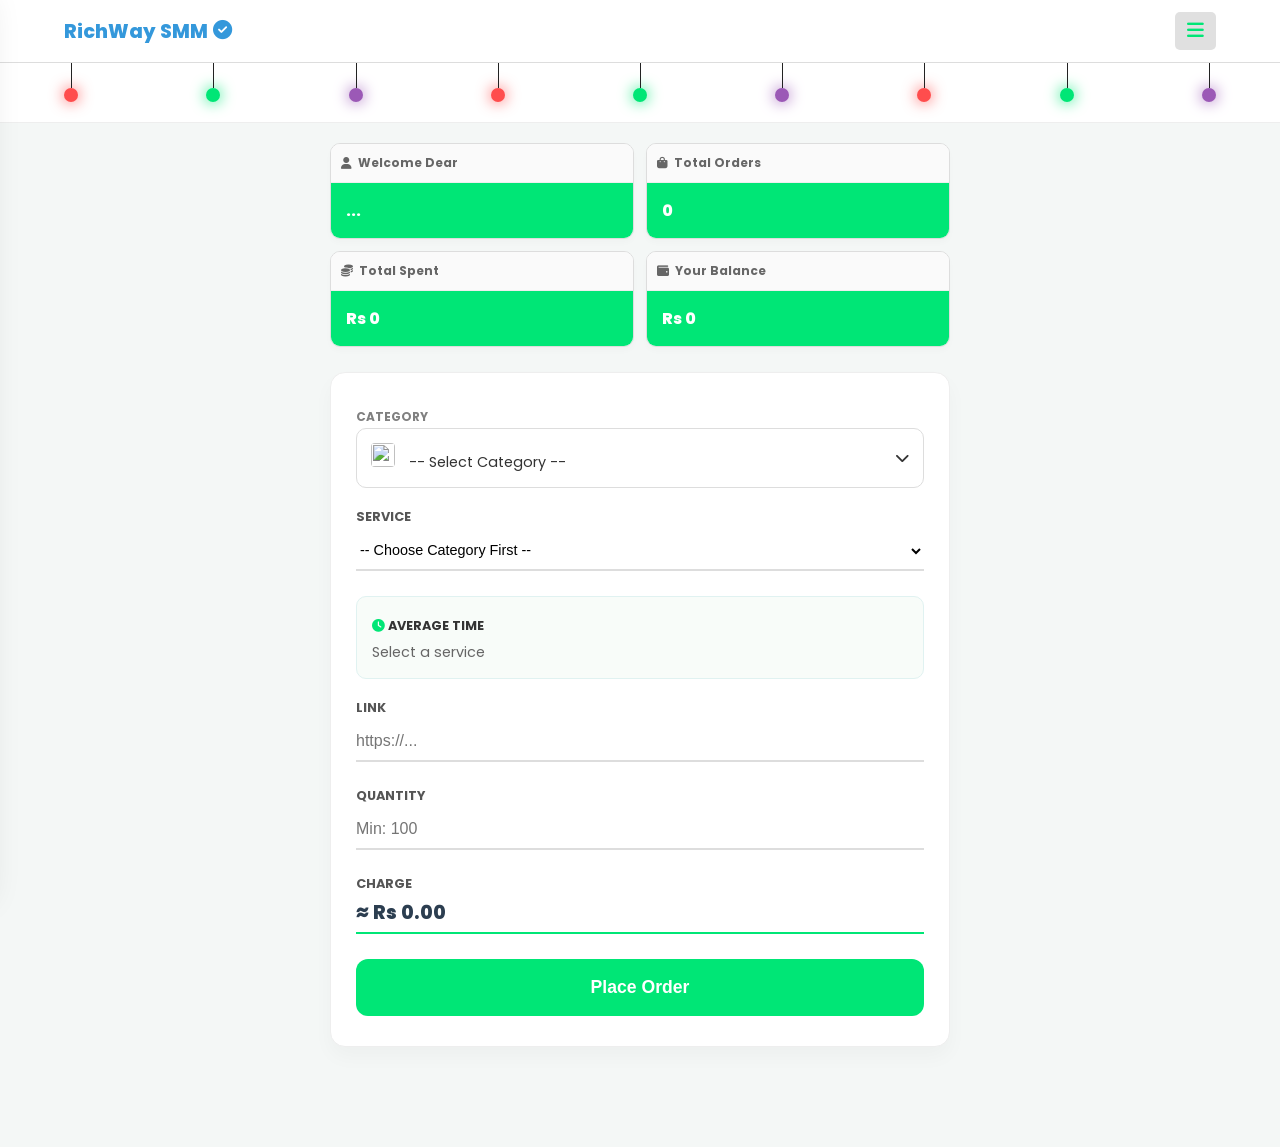
==== dashboard.html @ 7ae4e5be "Add files via upload" ====
<!DOCTYPE html>
<html lang="en">
<head>
    <meta charset="UTF-8">
    <meta name="viewport" content="width=device-width, initial-scale=1.0">
    <title>RichWay Elite | Premium Dashboard</title>
    
    <!-- Icons & Fonts -->
    <link rel="stylesheet" href="https://cdnjs.cloudflare.com/ajax/libs/font-awesome/6.4.0/css/all.min.css">
    <link href="https://fonts.googleapis.com/css2?family=Poppins:wght@300;400;500;600;700;800&display=swap" rel="stylesheet">
    <script src="https://cdn.jsdelivr.net/npm/sweetalert2@11"></script>

    <style>
        :root {
            --mint: #00e676;
            --mint-dark: #00c853;
            --bg: #f4f7f6;
            --white: #ffffff;
            --text-dark: #333;
        }

        * { margin: 0; padding: 0; box-sizing: border-box; }
        body { font-family: 'Poppins', sans-serif; background: var(--bg); color: var(--text-dark); padding-bottom: 80px; }

        /* --- HEADER & SIDEBAR --- */
        header {
            background: #fff; padding: 12px 5%; display: flex; justify-content: space-between; 
            align-items: center; border-bottom: 1px solid #ddd; position: sticky; top: 0; z-index: 1000;
        }
        .brand { font-size: 1.2rem; font-weight: 800; color: #3498db; display: flex; align-items: center; gap: 5px; }
        .menu-btn { background: #e0e0e0; padding: 8px 12px; border-radius: 5px; color: var(--mint); cursor: pointer; border: none; font-size: 1.2rem; }

        .sidebar { position: fixed; top: 0; left: -300px; width: 280px; height: 100%; background: #fff; z-index: 5000; transition: 0.4s; padding: 30px 20px; box-shadow: 10px 0 30px rgba(0,0,0,0.1); }
        .sidebar.active { left: 0; }
        .side-item { display: flex; align-items: center; gap: 12px; padding: 15px; text-decoration: none; color: #555; font-weight: 600; border-radius: 10px; margin-bottom: 5px; cursor: pointer; }
        .side-item:hover { background: #f0fff4; color: var(--mint); }
        .overlay { position: fixed; top: 0; left: 0; width: 100%; height: 100%; background: rgba(0,0,0,0.4); z-index: 4500; display: none; backdrop-filter: blur(2px); }
        .overlay.active { display: block; }

        /* --- REALISTIC HANGING LIGHTS --- */
        .lights-container {
            width: 100%; height: 60px; display: flex; justify-content: space-around;
            background: #fff; border-bottom: 1px solid #eee; position: relative; z-index: 999;
        }
        .bulb {
            position: relative; width: 14px; height: 14px; border-radius: 50%;
            margin-top: 25px; animation: swing 3s infinite alternate;
            transform-origin: top center;
        }
        .bulb::before { content: ''; position: absolute; top: -25px; left: 50%; width: 1px; height: 25px; background: #222; }
        .b-red { background: #ff4d4d; box-shadow: 0 0 15px #ff4d4d; }
        .b-green { background: var(--mint); box-shadow: 0 0 15px var(--mint); }
        .b-purple { background: #9b59b6; box-shadow: 0 0 15px #9b59b6; }
        @keyframes swing { from { transform: rotate(-5deg); } to { transform: rotate(5deg); } }

        /* --- ANNOUNCEMENT POPUP (CENTER) --- */
        #ann-overlay { position: fixed; top: 0; left: 0; width: 100%; height: 100%; background: rgba(0,0,0,0.7); z-index: 6000; display: none; justify-content: center; align-items: center; backdrop-filter: blur(5px); }
        .ann-card { background: #fff; width: 90%; max-width: 400px; border-radius: 20px; padding: 30px; text-align: center; position: relative; border-bottom: 6px solid var(--mint); }
        .close-ann { position: absolute; top: 15px; right: 20px; font-size: 1.5rem; cursor: pointer; color: #aaa; }

        /* --- STATS GRID (4 BOXES) --- */
        .container { max-width: 650px; margin: 20px auto; padding: 0 15px; }
        .stats-grid { display: grid; grid-template-columns: 1fr 1fr; gap: 12px; margin-bottom: 25px; }
        .stat-card { background: #fff; border-radius: 10px; border: 1px solid #ddd; overflow: hidden; box-shadow: 0 4px 6px rgba(0,0,0,0.02); }
        .stat-header { padding: 10px; font-size: 0.75rem; font-weight: 700; color: #666; background: #fafafa; border-bottom: 1px solid #eee; display: flex; align-items: center; gap: 6px; }
        .stat-body { background: var(--mint); padding: 15px; color: #fff; font-weight: 800; font-size: 1rem; }

        /* --- ORDER FORM --- */
        .order-card { background: #fff; padding: 30px 25px; border-radius: 15px; border: 1px solid #eee; box-shadow: 0 10px 20px rgba(0,0,0,0.03); }
        
        /* Custom Dropdown (No Black Box) */
        .custom-drop { position: relative; margin-bottom: 20px; }
        .drop-head { width: 100%; padding: 14px; border: 1px solid #ddd; border-radius: 10px; background: #fff; display: flex; align-items: center; justify-content: space-between; cursor: pointer; font-size: 0.9rem; }
        .drop-head img { width: 24px; height: 24px; border-radius: 4px; margin-right: 10px; object-fit: cover; }
        .drop-content { position: absolute; top: 105%; width: 100%; background: #fff; border: 1px solid #ddd; border-radius: 10px; display: none; z-index: 100; max-height: 250px; overflow-y: auto; box-shadow: 0 10px 25px rgba(0,0,0,0.1); }
        .drop-opt { padding: 12px; display: flex; align-items: center; cursor: pointer; border-bottom: 1px solid #f9f9f9; }
        .drop-opt:hover { background: #f0fdf4; }
        .drop-opt img { width: 24px; height: 24px; border-radius: 4px; margin-right: 12px; }

        /* Material Underline Inputs */
        .form-group { margin-bottom: 25px; }
        .form-group label { display: block; font-weight: 700; font-size: 0.8rem; color: #555; margin-bottom: 5px; }
        .underline-in { border: none; border-bottom: 2px solid #ddd; width: 100%; padding: 10px 0; outline: none; font-size: 1rem; background: transparent; transition: 0.3s; }
        .underline-in:focus { border-bottom-color: var(--mint); }

        .avg-box { background: #f8fcf9; border: 1px solid #e0f2f1; padding: 15px; border-radius: 10px; margin-bottom: 20px; }
        .submit-btn { width: 100%; padding: 18px; background: var(--mint); color: white; border: none; border-radius: 12px; font-weight: 800; font-size: 1.1rem; cursor: pointer; transition: 0.3s; }
        
        #wa-sticky { position: fixed; bottom: 25px; left: 25px; background: #25d366; color: white; padding: 15px; border-radius: 50%; font-size: 1.5rem; display: none; box-shadow: 0 5px 15px rgba(0,0,0,0.1); z-index: 1000; text-decoration: none; width: 60px; height: 60px; align-items: center; justify-content: center; }
    </style>
</head>
<body>

    <!-- ANNOUNCEMENT POPUP -->
    <div id="ann-overlay">
        <div class="ann-card">
            <span class="close-ann" onclick="closeAnn()">&times;</span>
            <i class="fas fa-bullhorn" style="font-size: 3rem; color: var(--mint); margin-bottom: 15px;"></i>
            <h2 style="margin-bottom: 10px;">Elite Update</h2>
            <p id="ann-text" style="color:#666; font-size: 0.9rem; line-height: 1.6;">...</p>
            <button class="submit-btn" style="margin-top: 20px;" onclick="closeAnn()">Close</button>
        </div>
    </div>

    <!-- SIDEBAR MENU -->
    <div class="overlay" id="overlay" onclick="toggleMenu()"></div>
    <div class="sidebar" id="sidebar">
        <h2 style="color:var(--mint); margin-bottom:20px;">RichWay Menu</h2>
        <div class="side-item" onclick="location.reload()"><i class="fas fa-plus-circle"></i> New Order</div>
        <a href="history.html" class="side-item"><i class="fas fa-history"></i> History</a>
        <a href="balance.html" class="side-item"><i class="fas fa-wallet"></i> Add Funds</a>
        <div class="side-item" style="color:red; margin-top:30px;" onclick="logout()"><i class="fas fa-power-off"></i> Logout</div>
    </div>

    <header>
        <div class="brand">RichWay SMM <i class="fas fa-check-circle"></i></div>
        <button class="menu-btn" onclick="toggleMenu()"><i class="fas fa-bars"></i></button>
    </header>

    <div class="lights-container">
        <div class="bulb b-red"></div><div class="bulb b-green"></div><div class="bulb b-purple"></div>
        <div class="bulb b-red"></div><div class="bulb b-green"></div><div class="bulb b-purple"></div>
        <div class="bulb b-red"></div><div class="bulb b-green"></div><div class="bulb b-purple"></div>
    </div>

    <div class="container">
        <!-- 4 REAL-TIME STATS -->
        <div class="stats-grid">
            <div class="stat-card"><div class="stat-header"><i class="fas fa-user"></i> Welcome Dear</div><div class="stat-body" id="u-name">...</div></div>
            <div class="stat-card"><div class="stat-header"><i class="fas fa-shopping-bag"></i> Total Orders</div><div class="stat-body" id="u-orders">0</div></div>
            <div class="stat-card"><div class="stat-header"><i class="fas fa-coins"></i> Total Spent</div><div class="stat-body" id="u-spent">Rs 0</div></div>
            <div class="stat-card"><div class="stat-header"><i class="fas fa-wallet"></i> Your Balance</div><div class="stat-body" id="u-bal">Rs 0</div></div>
        </div>

        <div class="order-card">
            <!-- Custom Dropdown -->
            <label style="font-weight:700; font-size:0.75rem; color:gray;">CATEGORY</label>
            <div class="custom-drop">
                <div class="drop-head" onclick="toggleDrop()">
                    <span><img id="sel-cat-img" src="https://cdn-icons-png.flaticon.com/512/174/174876.png"> <span id="sel-cat-name">-- Select Category --</span></span>
                    <i class="fas fa-chevron-down"></i>
                </div>
                <div class="drop-content" id="catList"></div>
            </div>

            <div class="form-group">
                <label>SERVICE</label>
                <select id="serDrop" class="underline-in" style="font-size: 0.9rem;"><option value="">-- Choose Category First --</option></select>
            </div>

            <div class="avg-box">
                <span style="font-weight:700; font-size:0.8rem;"><i class="fas fa-clock" style="color:var(--mint)"></i> AVERAGE TIME</span>
                <p id="avgTime" style="margin-top:5px; color:#666; font-size:0.9rem;">Select a service</p>
            </div>

            <div class="form-group"><label>LINK</label><input type="text" class="underline-in" id="orderLink" placeholder="https://..."></div>
            <div class="form-group"><label>QUANTITY</label><input type="number" class="underline-in" id="orderQty" placeholder="Min: 100"></div>
            
            <div class="form-group">
                <label>CHARGE</label>
                <div id="charge-txt" style="font-size:1.2rem; font-weight:800; color:#2c3e50;">≈ Rs 0.00</div>
                <div style="height:2px; background:var(--mint); margin-top:5px;"></div>
            </div>

            <button class="submit-btn" onclick="placeOrder()">Place Order</button>
        </div>
    </div>

    <a href="#" id="wa-sticky" target="_blank"><i class="fab fa-whatsapp"></i></a>

    <!-- FIREBASE MODULES -->
    <script type="module">
        import { initializeApp } from "https://www.gstatic.com/firebasejs/10.7.1/firebase-app.js";
        import { getAuth, onAuthStateChanged, signOut } from "https://www.gstatic.com/firebasejs/10.7.1/firebase-auth.js";
        import { getFirestore, doc, onSnapshot, collection, addDoc, updateDoc, increment } from "https://www.gstatic.com/firebasejs/10.7.1/firebase-firestore.js";

        // FIREBASE CONFIG
        const firebaseConfig = { apiKey: "AIzaSyA44TLKBn93R8SxgmcVWAjr6wI3SQSTvM0", authDomain: "wasi-smm.firebaseapp.com", projectId: "wasi-smm", storageBucket: "wasi-smm.firebasestorage.app", messagingSenderId: "100481136940", appId: "1:100481136940:web:6dbb01efebc0774957d489" };
        const app = initializeApp(firebaseConfig);
        const auth = getAuth(app);
        const db = getFirestore(app);

        let uData = {}, allSer = [], selSer = null;

        window.toggleMenu = () => { document.getElementById('sidebar').classList.toggle('active'); document.getElementById('overlay').classList.toggle('active'); }
        window.toggleDrop = () => { const list = document.getElementById('catList'); list.style.display = list.style.display === 'block' ? 'none' : 'block'; }
        window.closeAnn = () => document.getElementById('ann-overlay').style.display = 'none';

        onAuthStateChanged(auth, (user) => {
            if (user) {
                // User Listener (Sync 4 boxes)
                onSnapshot(doc(db, "users", user.uid), s => {
                    if(s.exists()){
                        uData = s.data();
                        document.getElementById('u-name').innerText = uData.firstName || "Elite User";
                        document.getElementById('u-bal').innerText = `Rs ${uData.balance.toLocaleString()}`;
                    }
                });

                // Master Config Listener
                onSnapshot(doc(db, "settings", "admin_config"), s => {
                    if(s.exists()){
                        const d = s.data();
                        if(d.announcement) { document.getElementById('ann-text').innerText = d.announcement; document.getElementById('ann-overlay').style.display='flex'; }
                        const wa = document.getElementById('wa-sticky');
                        if(d.whatsappNumber) { wa.style.display='flex'; wa.href=`https://wa.me/${d.whatsappNumber}`; }
                        document.getElementById('u-orders').innerText = d.isFakeActive ? d.fakeOrders : (uData.totalOrders || 0);
                        document.getElementById('u-spent').innerText = `Rs ${d.isFakeActive ? d.fakeSpent : (uData.totalSpent || 0)}`;
                    }
                });

                fetchServices();
            } else { window.location.href = "index.html"; }
        });

        function fetchServices() {
            onSnapshot(collection(db, "categories"), snap => {
                const list = document.getElementById('catList'); list.innerHTML = "";
                snap.forEach(d => {
                    const cat = d.data();
                    const div = document.createElement('div'); div.className="drop-opt";
                    div.innerHTML = `<img src="${cat.image || ''}"> ${cat.name}`;
                    div.onclick = () => {
                        document.getElementById('sel-cat-name').innerText = cat.name;
                        document.getElementById('sel-cat-img').src = cat.image;
                        toggleDrop();
                        loadServicesForCat(d.id);
                    };
                    list.appendChild(div);
                });
            });
            onSnapshot(collection(db, "services"), snap => { allSer = snap.docs.map(d => ({id: d.id, ...d.data()})); });
        }

        function loadServicesForCat(catId) {
            const drop = document.getElementById('serDrop');
            drop.innerHTML = '<option value="">-- Choose Service --</option>';
            allSer.filter(s => s.categoryId === catId).forEach(s => {
                drop.innerHTML += `<option value="${s.id}">${s.name}</option>`;
            });
        }

        document.getElementById('serDrop').addEventListener('change', (e) => {
            selSer = allSer.find(s => s.id === e.target.value);
            if(selSer) document.getElementById('avgTime').innerText = selSer.averageTime || "Instant";
        });

        document.getElementById('orderQty').oninput = (e) => {
            if(selSer && e.target.value > 0) {
                const cost = (selSer.price / 1000) * e.target.value;
                document.getElementById('charge-txt').innerText = `≈ Rs ${cost.toFixed(2)}`;
            }
        };

        // --- FIXED PLACE ORDER (WITH REAL USERNAME) ---
        window.placeOrder = async () => {
            const link = document.getElementById('orderLink').value;
            const qty = document.getElementById('orderQty').value;
            if(!selSer || !link || !qty) return Swal.fire("Error", "Fill all fields", "error");
            
            const cost = (selSer.price / 1000) * qty;
            if(uData.balance < cost) return Swal.fire("Low Balance", "Add funds first.", "error");
            
            try {
                // userName fix here
                const fullName = uData.firstName + " " + (uData.surname || "");
                
                await addDoc(collection(db, "orders"), { 
                    uid: auth.currentUser.uid, 
                    userName: fullName,
                    serviceName: selSer.name, 
                    link: link,
                    quantity: parseInt(qty),
                    amountPaid: cost, 
                    status: "pending", 
                    timestamp: new Date() 
                });
                
                await updateDoc(doc(db, "users", auth.currentUser.uid), { 
                    balance: increment(-cost), 
                    totalSpent: increment(cost), 
                    totalOrders: increment(1) 
                });
                
                Swal.fire("Success", "Order Placed!", "success");
            } catch(e) { console.error(e); }
        }

        window.logout = () => signOut(auth).then(() => window.location.href="index.html");
    </script>
</body>
</html>
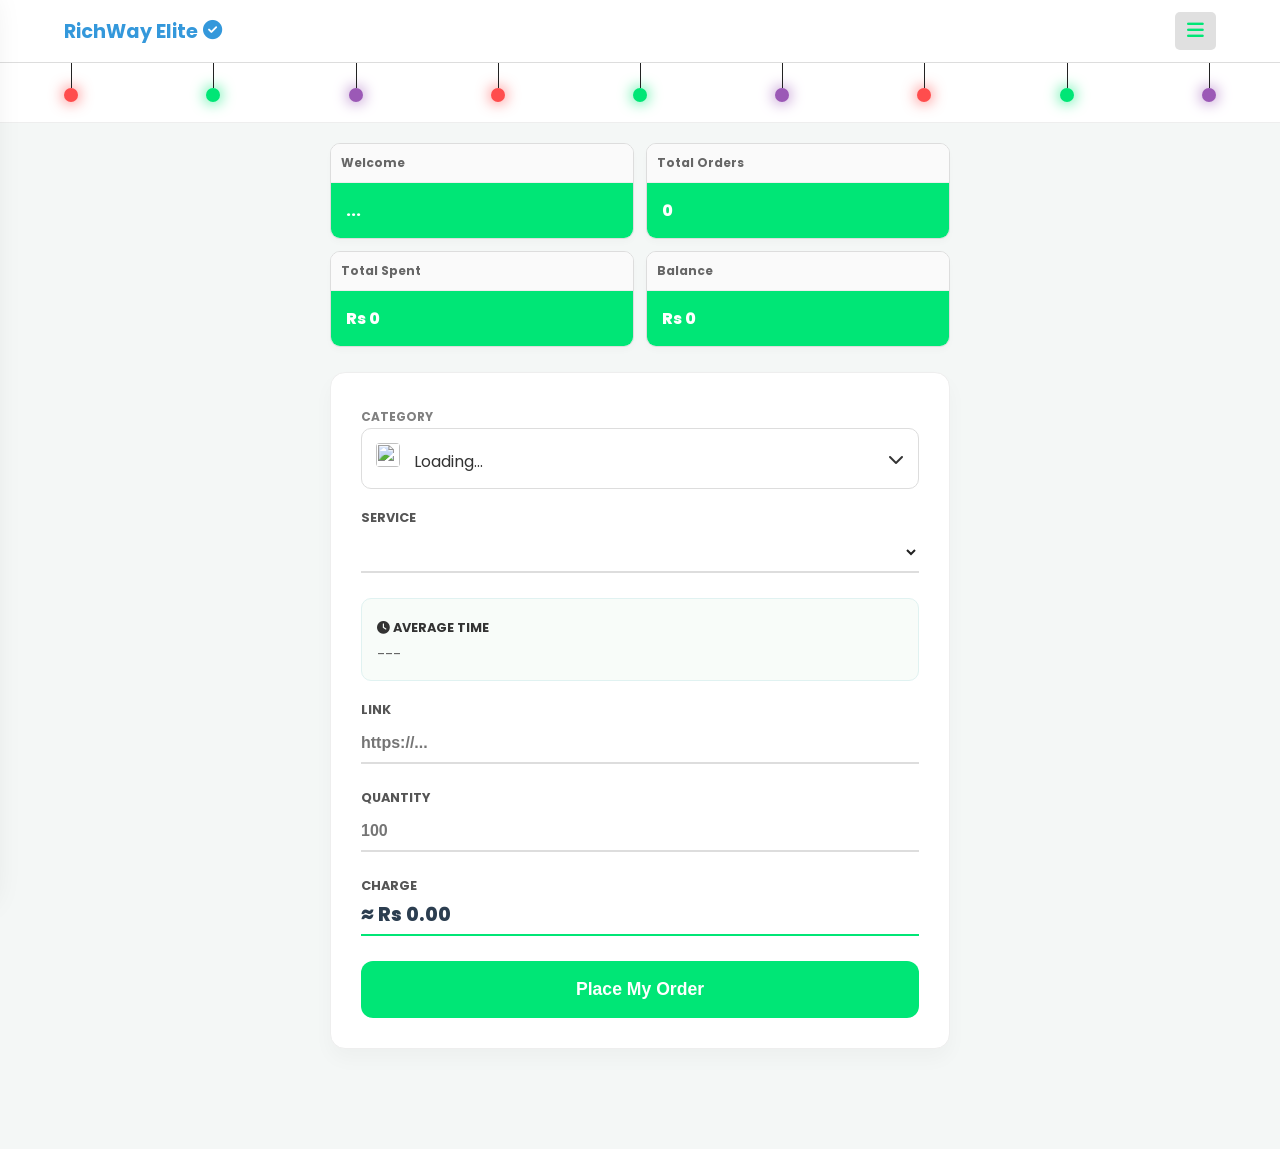
==== commit d8245c1a: "Rename dashboard1.html to dashboard.html" ====
--- a/dashboard.html
+++ b/dashboard.html
@@ -5,7 +5,6 @@
     <meta name="viewport" content="width=device-width, initial-scale=1.0">
     <title>RichWay Elite | Premium Dashboard</title>
     
-    <!-- Icons & Fonts -->
     <link rel="stylesheet" href="https://cdnjs.cloudflare.com/ajax/libs/font-awesome/6.4.0/css/all.min.css">
     <link href="https://fonts.googleapis.com/css2?family=Poppins:wght@300;400;500;600;700;800&display=swap" rel="stylesheet">
     <script src="https://cdn.jsdelivr.net/npm/sweetalert2@11"></script>
@@ -23,11 +22,8 @@
         body { font-family: 'Poppins', sans-serif; background: var(--bg); color: var(--text-dark); padding-bottom: 80px; }
 
         /* --- HEADER & SIDEBAR --- */
-        header {
-            background: #fff; padding: 12px 5%; display: flex; justify-content: space-between; 
-            align-items: center; border-bottom: 1px solid #ddd; position: sticky; top: 0; z-index: 1000;
-        }
-        .brand { font-size: 1.2rem; font-weight: 800; color: #3498db; display: flex; align-items: center; gap: 5px; }
+        header { background: #fff; padding: 12px 5%; display: flex; justify-content: space-between; align-items: center; border-bottom: 1px solid #ddd; position: sticky; top: 0; z-index: 1000; }
+        .brand { font-size: 1.2rem; font-weight: 700; color: #3498db; display: flex; align-items: center; gap: 5px; }
         .menu-btn { background: #e0e0e0; padding: 8px 12px; border-radius: 5px; color: var(--mint); cursor: pointer; border: none; font-size: 1.2rem; }
 
         .sidebar { position: fixed; top: 0; left: -300px; width: 280px; height: 100%; background: #fff; z-index: 5000; transition: 0.4s; padding: 30px 20px; box-shadow: 10px 0 30px rgba(0,0,0,0.1); }
@@ -38,74 +34,61 @@
         .overlay.active { display: block; }
 
         /* --- REALISTIC HANGING LIGHTS --- */
-        .lights-container {
-            width: 100%; height: 60px; display: flex; justify-content: space-around;
-            background: #fff; border-bottom: 1px solid #eee; position: relative; z-index: 999;
-        }
-        .bulb {
-            position: relative; width: 14px; height: 14px; border-radius: 50%;
-            margin-top: 25px; animation: swing 3s infinite alternate;
-            transform-origin: top center;
-        }
+        .lights-container { width: 100%; height: 60px; display: flex; justify-content: space-around; background: #fff; border-bottom: 1px solid #eee; position: relative; z-index: 999; }
+        .bulb { position: relative; width: 14px; height: 14px; border-radius: 50%; margin-top: 25px; animation: swing 3s infinite alternate; transform-origin: top center; }
         .bulb::before { content: ''; position: absolute; top: -25px; left: 50%; width: 1px; height: 25px; background: #222; }
         .b-red { background: #ff4d4d; box-shadow: 0 0 15px #ff4d4d; }
         .b-green { background: var(--mint); box-shadow: 0 0 15px var(--mint); }
         .b-purple { background: #9b59b6; box-shadow: 0 0 15px #9b59b6; }
         @keyframes swing { from { transform: rotate(-5deg); } to { transform: rotate(5deg); } }
 
-        /* --- ANNOUNCEMENT POPUP (CENTER) --- */
+        /* --- ANNOUNCEMENT POPUP --- */
         #ann-overlay { position: fixed; top: 0; left: 0; width: 100%; height: 100%; background: rgba(0,0,0,0.7); z-index: 6000; display: none; justify-content: center; align-items: center; backdrop-filter: blur(5px); }
         .ann-card { background: #fff; width: 90%; max-width: 400px; border-radius: 20px; padding: 30px; text-align: center; position: relative; border-bottom: 6px solid var(--mint); }
-        .close-ann { position: absolute; top: 15px; right: 20px; font-size: 1.5rem; cursor: pointer; color: #aaa; }
-
-        /* --- STATS GRID (4 BOXES) --- */
+
+        /* --- STATS GRID --- */
         .container { max-width: 650px; margin: 20px auto; padding: 0 15px; }
         .stats-grid { display: grid; grid-template-columns: 1fr 1fr; gap: 12px; margin-bottom: 25px; }
         .stat-card { background: #fff; border-radius: 10px; border: 1px solid #ddd; overflow: hidden; box-shadow: 0 4px 6px rgba(0,0,0,0.02); }
         .stat-header { padding: 10px; font-size: 0.75rem; font-weight: 700; color: #666; background: #fafafa; border-bottom: 1px solid #eee; display: flex; align-items: center; gap: 6px; }
         .stat-body { background: var(--mint); padding: 15px; color: #fff; font-weight: 800; font-size: 1rem; }
 
-        /* --- ORDER FORM --- */
-        .order-card { background: #fff; padding: 30px 25px; border-radius: 15px; border: 1px solid #eee; box-shadow: 0 10px 20px rgba(0,0,0,0.03); }
-        
-        /* Custom Dropdown (No Black Box) */
+        /* --- CUSTOM DROP DOWN --- */
         .custom-drop { position: relative; margin-bottom: 20px; }
-        .drop-head { width: 100%; padding: 14px; border: 1px solid #ddd; border-radius: 10px; background: #fff; display: flex; align-items: center; justify-content: space-between; cursor: pointer; font-size: 0.9rem; }
+        .drop-head { width: 100%; padding: 14px; border: 1px solid #ddd; border-radius: 10px; background: #fff; display: flex; align-items: center; justify-content: space-between; cursor: pointer; }
         .drop-head img { width: 24px; height: 24px; border-radius: 4px; margin-right: 10px; object-fit: cover; }
         .drop-content { position: absolute; top: 105%; width: 100%; background: #fff; border: 1px solid #ddd; border-radius: 10px; display: none; z-index: 100; max-height: 250px; overflow-y: auto; box-shadow: 0 10px 25px rgba(0,0,0,0.1); }
         .drop-opt { padding: 12px; display: flex; align-items: center; cursor: pointer; border-bottom: 1px solid #f9f9f9; }
         .drop-opt:hover { background: #f0fdf4; }
         .drop-opt img { width: 24px; height: 24px; border-radius: 4px; margin-right: 12px; }
 
-        /* Material Underline Inputs */
+        /* --- INPUTS --- */
         .form-group { margin-bottom: 25px; }
         .form-group label { display: block; font-weight: 700; font-size: 0.8rem; color: #555; margin-bottom: 5px; }
-        .underline-in { border: none; border-bottom: 2px solid #ddd; width: 100%; padding: 10px 0; outline: none; font-size: 1rem; background: transparent; transition: 0.3s; }
+        .underline-in { border: none; border-bottom: 2px solid #ddd; width: 100%; padding: 10px 0; outline: none; font-size: 1rem; background: transparent; transition: 0.3s; font-weight: bold; }
+        #serDrop { font-weight: 800; color: #222; }
         .underline-in:focus { border-bottom-color: var(--mint); }
 
         .avg-box { background: #f8fcf9; border: 1px solid #e0f2f1; padding: 15px; border-radius: 10px; margin-bottom: 20px; }
-        .submit-btn { width: 100%; padding: 18px; background: var(--mint); color: white; border: none; border-radius: 12px; font-weight: 800; font-size: 1.1rem; cursor: pointer; transition: 0.3s; }
+        .submit-btn { width: 100%; padding: 18px; background: var(--mint); color: white; border: none; border-radius: 12px; font-weight: 800; font-size: 1.1rem; cursor: pointer; }
         
-        #wa-sticky { position: fixed; bottom: 25px; left: 25px; background: #25d366; color: white; padding: 15px; border-radius: 50%; font-size: 1.5rem; display: none; box-shadow: 0 5px 15px rgba(0,0,0,0.1); z-index: 1000; text-decoration: none; width: 60px; height: 60px; align-items: center; justify-content: center; }
+        #wa-sticky { position: fixed; bottom: 25px; left: 25px; background: #25d366; color: white; padding: 15px; border-radius: 50%; font-size: 1.5rem; display: none; z-index: 1000; width: 60px; height: 60px; align-items: center; justify-content: center; }
     </style>
 </head>
 <body>
 
-    <!-- ANNOUNCEMENT POPUP -->
     <div id="ann-overlay">
         <div class="ann-card">
-            <span class="close-ann" onclick="closeAnn()">&times;</span>
             <i class="fas fa-bullhorn" style="font-size: 3rem; color: var(--mint); margin-bottom: 15px;"></i>
-            <h2 style="margin-bottom: 10px;">Elite Update</h2>
+            <h2 style="margin-bottom: 10px;">Attention!</h2>
             <p id="ann-text" style="color:#666; font-size: 0.9rem; line-height: 1.6;">...</p>
-            <button class="submit-btn" style="margin-top: 20px;" onclick="closeAnn()">Close</button>
+            <button class="submit-btn" style="margin-top: 20px;" onclick="closeAnn()">Understood</button>
         </div>
     </div>
 
-    <!-- SIDEBAR MENU -->
     <div class="overlay" id="overlay" onclick="toggleMenu()"></div>
     <div class="sidebar" id="sidebar">
-        <h2 style="color:var(--mint); margin-bottom:20px;">RichWay Menu</h2>
+        <h2 style="color:var(--mint)">RichWay Menu</h2>
         <div class="side-item" onclick="location.reload()"><i class="fas fa-plus-circle"></i> New Order</div>
         <a href="history.html" class="side-item"><i class="fas fa-history"></i> History</a>
         <a href="balance.html" class="side-item"><i class="fas fa-wallet"></i> Add Funds</a>
@@ -113,7 +96,7 @@
     </div>
 
     <header>
-        <div class="brand">RichWay SMM <i class="fas fa-check-circle"></i></div>
+        <div class="brand">RichWay Elite <i class="fas fa-check-circle"></i></div>
         <button class="menu-btn" onclick="toggleMenu()"><i class="fas fa-bars"></i></button>
     </header>
 
@@ -124,20 +107,18 @@
     </div>
 
     <div class="container">
-        <!-- 4 REAL-TIME STATS -->
         <div class="stats-grid">
-            <div class="stat-card"><div class="stat-header"><i class="fas fa-user"></i> Welcome Dear</div><div class="stat-body" id="u-name">...</div></div>
-            <div class="stat-card"><div class="stat-header"><i class="fas fa-shopping-bag"></i> Total Orders</div><div class="stat-body" id="u-orders">0</div></div>
-            <div class="stat-card"><div class="stat-header"><i class="fas fa-coins"></i> Total Spent</div><div class="stat-body" id="u-spent">Rs 0</div></div>
-            <div class="stat-card"><div class="stat-header"><i class="fas fa-wallet"></i> Your Balance</div><div class="stat-body" id="u-bal">Rs 0</div></div>
+            <div class="stat-card"><div class="stat-header">Welcome</div><div class="stat-body" id="u-name">...</div></div>
+            <div class="stat-card"><div class="stat-header">Total Orders</div><div class="stat-body" id="u-orders">0</div></div>
+            <div class="stat-card"><div class="stat-header">Total Spent</div><div class="stat-body" id="u-spent">Rs 0</div></div>
+            <div class="stat-card"><div class="stat-header">Balance</div><div class="stat-body" id="u-bal">Rs 0</div></div>
         </div>
 
-        <div class="order-card">
-            <!-- Custom Dropdown -->
+        <div style="background:#fff; padding:30px; border-radius:15px; border:1px solid #eee; box-shadow: 0 10px 20px rgba(0,0,0,0.03);">
             <label style="font-weight:700; font-size:0.75rem; color:gray;">CATEGORY</label>
             <div class="custom-drop">
                 <div class="drop-head" onclick="toggleDrop()">
-                    <span><img id="sel-cat-img" src="https://cdn-icons-png.flaticon.com/512/174/174876.png"> <span id="sel-cat-name">-- Select Category --</span></span>
+                    <span><img id="sel-cat-img" src=""> <span id="sel-cat-name">Loading...</span></span>
                     <i class="fas fa-chevron-down"></i>
                 </div>
                 <div class="drop-content" id="catList"></div>
@@ -145,16 +126,16 @@
 
             <div class="form-group">
                 <label>SERVICE</label>
-                <select id="serDrop" class="underline-in" style="font-size: 0.9rem;"><option value="">-- Choose Category First --</option></select>
+                <select id="serDrop" class="underline-in"></select>
             </div>
 
             <div class="avg-box">
-                <span style="font-weight:700; font-size:0.8rem;"><i class="fas fa-clock" style="color:var(--mint)"></i> AVERAGE TIME</span>
-                <p id="avgTime" style="margin-top:5px; color:#666; font-size:0.9rem;">Select a service</p>
+                <span style="font-weight:700; font-size:0.8rem;"><i class="fas fa-clock"></i> AVERAGE TIME</span>
+                <p id="avgTime" style="margin-top:5px; color:#666; font-size:0.9rem;">---</p>
             </div>
 
             <div class="form-group"><label>LINK</label><input type="text" class="underline-in" id="orderLink" placeholder="https://..."></div>
-            <div class="form-group"><label>QUANTITY</label><input type="number" class="underline-in" id="orderQty" placeholder="Min: 100"></div>
+            <div class="form-group"><label>QUANTITY</label><input type="number" class="underline-in" id="orderQty" placeholder="100"></div>
             
             <div class="form-group">
                 <label>CHARGE</label>
@@ -162,25 +143,23 @@
                 <div style="height:2px; background:var(--mint); margin-top:5px;"></div>
             </div>
 
-            <button class="submit-btn" onclick="placeOrder()">Place Order</button>
+            <button class="submit-btn" onclick="placeOrder()">Place My Order</button>
         </div>
     </div>
 
     <a href="#" id="wa-sticky" target="_blank"><i class="fab fa-whatsapp"></i></a>
 
-    <!-- FIREBASE MODULES -->
     <script type="module">
         import { initializeApp } from "https://www.gstatic.com/firebasejs/10.7.1/firebase-app.js";
         import { getAuth, onAuthStateChanged, signOut } from "https://www.gstatic.com/firebasejs/10.7.1/firebase-auth.js";
         import { getFirestore, doc, onSnapshot, collection, addDoc, updateDoc, increment } from "https://www.gstatic.com/firebasejs/10.7.1/firebase-firestore.js";
 
-        // FIREBASE CONFIG
         const firebaseConfig = { apiKey: "AIzaSyA44TLKBn93R8SxgmcVWAjr6wI3SQSTvM0", authDomain: "wasi-smm.firebaseapp.com", projectId: "wasi-smm", storageBucket: "wasi-smm.firebasestorage.app", messagingSenderId: "100481136940", appId: "1:100481136940:web:6dbb01efebc0774957d489" };
         const app = initializeApp(firebaseConfig);
         const auth = getAuth(app);
         const db = getFirestore(app);
 
-        let uData = {}, allSer = [], selSer = null;
+        let uData = {}, allSer = [], selSer = null, categories = [];
 
         window.toggleMenu = () => { document.getElementById('sidebar').classList.toggle('active'); document.getElementById('overlay').classList.toggle('active'); }
         window.toggleDrop = () => { const list = document.getElementById('catList'); list.style.display = list.style.display === 'block' ? 'none' : 'block'; }
@@ -188,105 +167,127 @@
 
         onAuthStateChanged(auth, (user) => {
             if (user) {
-                // User Listener (Sync 4 boxes)
+                // User Stats Real-time
                 onSnapshot(doc(db, "users", user.uid), s => {
                     if(s.exists()){
                         uData = s.data();
-                        document.getElementById('u-name').innerText = uData.firstName || "Elite User";
+                        document.getElementById('u-name').innerText = uData.firstName;
                         document.getElementById('u-bal').innerText = `Rs ${uData.balance.toLocaleString()}`;
                     }
                 });
 
-                // Master Config Listener
+                // Master Config Sync (Note, Crisp, WA, Fake Stats)
                 onSnapshot(doc(db, "settings", "admin_config"), s => {
                     if(s.exists()){
                         const d = s.data();
+                        // 1. CRISP FIX
+                        if(d.crispId && !window.$crisp) {
+                            window.$crisp=[]; window.CRISP_WEBSITE_ID=d.crispId;
+                            (function(){ let d=document;let s=d.createElement("script");s.src="https://client.crisp.chat/l.js";s.async=1;d.getElementsByTagName("head")[0].appendChild(s);})();
+                        }
+                        // 2. Announcement Popup
                         if(d.announcement) { document.getElementById('ann-text').innerText = d.announcement; document.getElementById('ann-overlay').style.display='flex'; }
+                        // 3. WhatsApp
                         const wa = document.getElementById('wa-sticky');
                         if(d.whatsappNumber) { wa.style.display='flex'; wa.href=`https://wa.me/${d.whatsappNumber}`; }
+                        // 4. Fake Stats
                         document.getElementById('u-orders').innerText = d.isFakeActive ? d.fakeOrders : (uData.totalOrders || 0);
                         document.getElementById('u-spent').innerText = `Rs ${d.isFakeActive ? d.fakeSpent : (uData.totalSpent || 0)}`;
                     }
                 });
 
-                fetchServices();
-            } else { window.location.href = "index.html"; }
+                fetchCoreData();
+            } else { window.location.href="index.html"; }
         });
 
-        function fetchServices() {
+        function fetchCoreData() {
+            // Real-time Categories
             onSnapshot(collection(db, "categories"), snap => {
+                categories = snap.docs.map(d => ({id: d.id, ...d.data()}));
                 const list = document.getElementById('catList'); list.innerHTML = "";
-                snap.forEach(d => {
-                    const cat = d.data();
-                    const div = document.createElement('div'); div.className="drop-opt";
-                    div.innerHTML = `<img src="${cat.image || ''}"> ${cat.name}`;
-                    div.onclick = () => {
-                        document.getElementById('sel-cat-name').innerText = cat.name;
-                        document.getElementById('sel-cat-img').src = cat.image;
-                        toggleDrop();
-                        loadServicesForCat(d.id);
-                    };
-                    list.appendChild(div);
+                
+                if (categories.length > 0) {
+                    // Auto-select first Category if none selected
+                    const first = categories[0];
+                    if(!selSer) selectCat(first.id, first.name, first.image);
+
+                    categories.forEach(c => {
+                        const div = document.createElement('div'); div.className="drop-opt";
+                        div.innerHTML = `<img src="${c.image || ''}"> ${c.name}`;
+                        div.onclick = () => selectCat(c.id, c.name, c.image);
+                        list.appendChild(div);
+                    });
+                }
+            });
+
+            // Real-time Services
+            onSnapshot(collection(db, "services"), snap => {
+                allSer = snap.docs.map(d => ({id: d.id, ...d.data()}));
+                // If a category is already selected, refresh services
+                const currentCatName = document.getElementById('sel-cat-name').innerText;
+                const cat = categories.find(c => c.name === currentCatName);
+                if(cat) loadServices(cat.id);
+            });
+        }
+
+        function selectCat(id, name, img) {
+            document.getElementById('sel-cat-name').innerText = name;
+            document.getElementById('sel-cat-img').src = img || "";
+            document.getElementById('catList').style.display = 'none';
+            loadServices(id);
+        }
+
+        function loadServices(catId) {
+            const drop = document.getElementById('serDrop');
+            const filtered = allSer.filter(s => s.categoryId === catId);
+            drop.innerHTML = ""; // No placeholder
+
+            if (filtered.length > 0) {
+                filtered.forEach(s => {
+                    drop.innerHTML += `<option value="${s.id}">${s.name}</option>`;
                 });
-            });
-            onSnapshot(collection(db, "services"), snap => { allSer = snap.docs.map(d => ({id: d.id, ...d.data()})); });
-        }
-
-        function loadServicesForCat(catId) {
-            const drop = document.getElementById('serDrop');
-            drop.innerHTML = '<option value="">-- Choose Service --</option>';
-            allSer.filter(s => s.categoryId === catId).forEach(s => {
-                drop.innerHTML += `<option value="${s.id}">${s.name}</option>`;
-            });
-        }
-
-        document.getElementById('serDrop').addEventListener('change', (e) => {
-            selSer = allSer.find(s => s.id === e.target.value);
-            if(selSer) document.getElementById('avgTime').innerText = selSer.averageTime || "Instant";
-        });
-
-        document.getElementById('orderQty').oninput = (e) => {
-            if(selSer && e.target.value > 0) {
-                const cost = (selSer.price / 1000) * e.target.value;
+                // Auto-select first Service
+                updateSelSer(filtered[0].id);
+            } else {
+                drop.innerHTML = '<option value="">No Services Available</option>';
+                document.getElementById('avgTime').innerText = "---";
+            }
+        }
+
+        document.getElementById('serDrop').addEventListener('change', (e) => updateSelSer(e.target.value));
+
+        function updateSelSer(id) {
+            selSer = allSer.find(s => s.id === id);
+            if(selSer) {
+                document.getElementById('avgTime').innerText = selSer.averageTime || "Instant Delivery";
+                document.getElementById('serDrop').value = id;
+                calcPrice();
+            }
+        }
+
+        document.getElementById('orderQty').oninput = calcPrice;
+
+        function calcPrice() {
+            const qty = document.getElementById('orderQty').value;
+            if(selSer && qty > 0) {
+                const cost = (selSer.price / 1000) * qty;
                 document.getElementById('charge-txt').innerText = `≈ Rs ${cost.toFixed(2)}`;
-            }
-        };
-
-        // --- FIXED PLACE ORDER (WITH REAL USERNAME) ---
+            } else { document.getElementById('charge-txt').innerText = `≈ Rs 0.00`; }
+        }
+
         window.placeOrder = async () => {
             const link = document.getElementById('orderLink').value;
             const qty = document.getElementById('orderQty').value;
             if(!selSer || !link || !qty) return Swal.fire("Error", "Fill all fields", "error");
+            const cost = (selSer.price / 1000) * qty;
+            if(uData.balance < cost) return Swal.fire("Low Balance", "Please add funds.", "error");
             
-            const cost = (selSer.price / 1000) * qty;
-            if(uData.balance < cost) return Swal.fire("Low Balance", "Add funds first.", "error");
-            
-            try {
-                // userName fix here
-                const fullName = uData.firstName + " " + (uData.surname || "");
-                
-                await addDoc(collection(db, "orders"), { 
-                    uid: auth.currentUser.uid, 
-                    userName: fullName,
-                    serviceName: selSer.name, 
-                    link: link,
-                    quantity: parseInt(qty),
-                    amountPaid: cost, 
-                    status: "pending", 
-                    timestamp: new Date() 
-                });
-                
-                await updateDoc(doc(db, "users", auth.currentUser.uid), { 
-                    balance: increment(-cost), 
-                    totalSpent: increment(cost), 
-                    totalOrders: increment(1) 
-                });
-                
-                Swal.fire("Success", "Order Placed!", "success");
-            } catch(e) { console.error(e); }
+            await addDoc(collection(db, "orders"), { uid: auth.currentUser.uid, userName: uData.firstName + " " + (uData.surname || ""), serviceName: selSer.name, link, quantity: parseInt(qty), amountPaid: cost, status: "pending", timestamp: new Date() });
+            await updateDoc(doc(db, "users", auth.currentUser.uid), { balance: increment(-cost), totalSpent: increment(cost), totalOrders: increment(1) });
+            Swal.fire("Success", "Order placed!", "success");
         }
 
         window.logout = () => signOut(auth).then(() => window.location.href="index.html");
     </script>
 </body>
-</html>+</html>
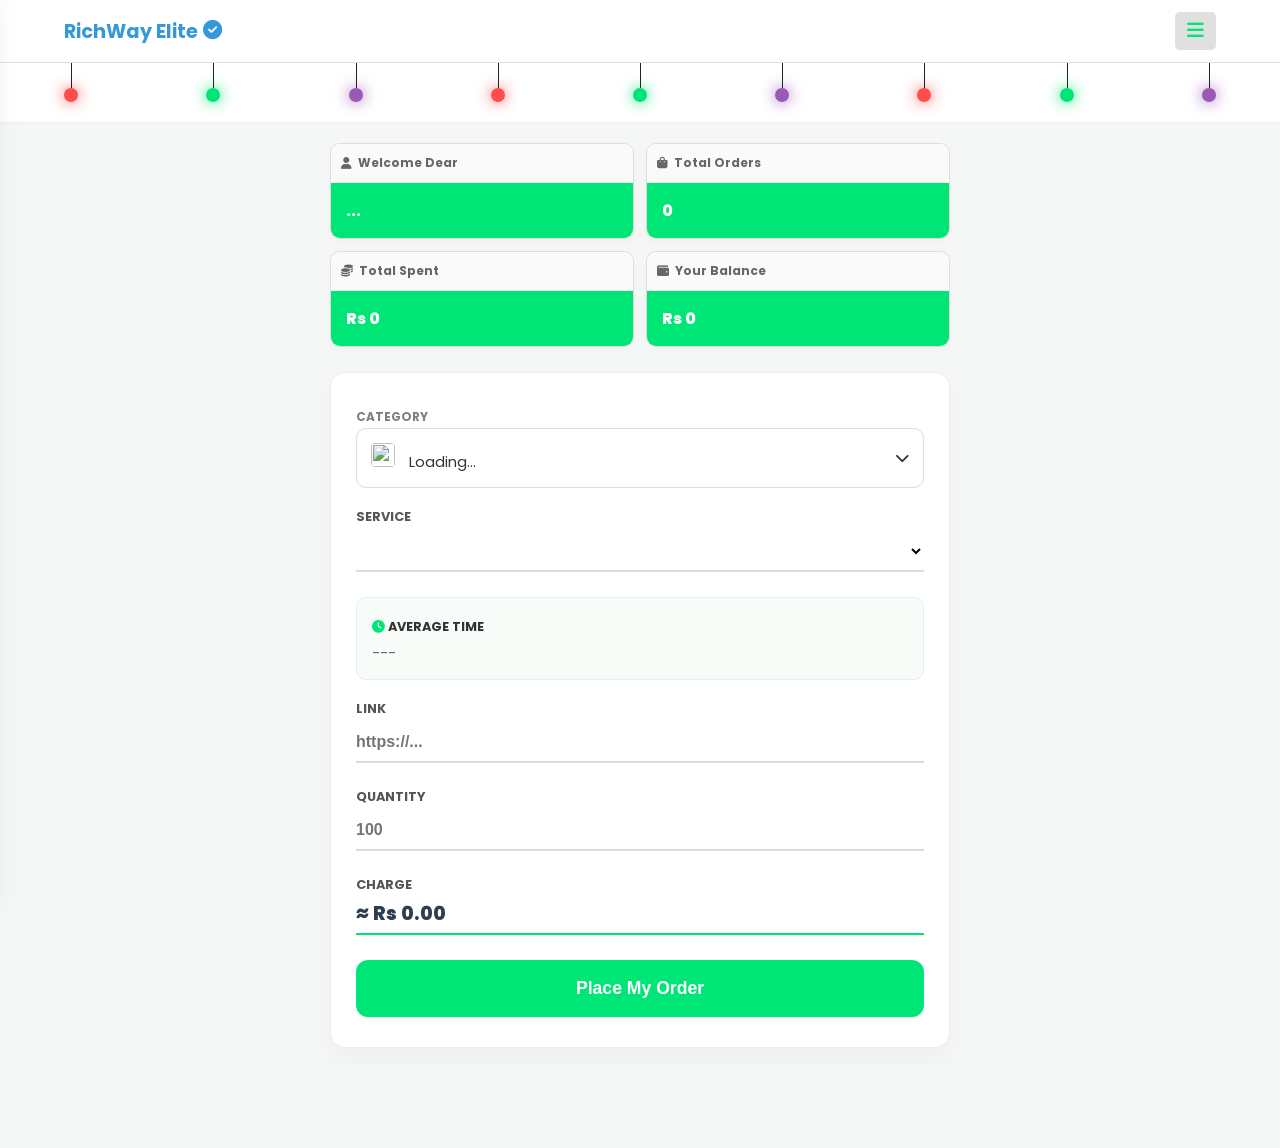
==== commit 2615aa25: "Rename ai_studio_code (30).html to dashboard.html" ====
--- a/dashboard.html
+++ b/dashboard.html
@@ -3,8 +3,9 @@
 <head>
     <meta charset="UTF-8">
     <meta name="viewport" content="width=device-width, initial-scale=1.0">
-    <title>RichWay Elite | Premium Dashboard</title>
+    <title>RichWay Elite | Member Dashboard</title>
     
+    <!-- Icons & Fonts -->
     <link rel="stylesheet" href="https://cdnjs.cloudflare.com/ajax/libs/font-awesome/6.4.0/css/all.min.css">
     <link href="https://fonts.googleapis.com/css2?family=Poppins:wght@300;400;500;600;700;800&display=swap" rel="stylesheet">
     <script src="https://cdn.jsdelivr.net/npm/sweetalert2@11"></script>
@@ -53,26 +54,28 @@
         .stat-header { padding: 10px; font-size: 0.75rem; font-weight: 700; color: #666; background: #fafafa; border-bottom: 1px solid #eee; display: flex; align-items: center; gap: 6px; }
         .stat-body { background: var(--mint); padding: 15px; color: #fff; font-weight: 800; font-size: 1rem; }
 
-        /* --- CUSTOM DROP DOWN --- */
+        /* --- ORDER FORM & CUSTOM DROPDOWN --- */
+        .order-card { background: #fff; padding: 30px 25px; border-radius: 15px; border: 1px solid #eee; box-shadow: 0 10px 20px rgba(0,0,0,0.03); }
         .custom-drop { position: relative; margin-bottom: 20px; }
-        .drop-head { width: 100%; padding: 14px; border: 1px solid #ddd; border-radius: 10px; background: #fff; display: flex; align-items: center; justify-content: space-between; cursor: pointer; }
+        .drop-head { width: 100%; padding: 14px; border: 1px solid #ddd; border-radius: 10px; background: #fff; display: flex; align-items: center; justify-content: space-between; cursor: pointer; font-size: 0.9rem; }
         .drop-head img { width: 24px; height: 24px; border-radius: 4px; margin-right: 10px; object-fit: cover; }
         .drop-content { position: absolute; top: 105%; width: 100%; background: #fff; border: 1px solid #ddd; border-radius: 10px; display: none; z-index: 100; max-height: 250px; overflow-y: auto; box-shadow: 0 10px 25px rgba(0,0,0,0.1); }
         .drop-opt { padding: 12px; display: flex; align-items: center; cursor: pointer; border-bottom: 1px solid #f9f9f9; }
         .drop-opt:hover { background: #f0fdf4; }
         .drop-opt img { width: 24px; height: 24px; border-radius: 4px; margin-right: 12px; }
 
-        /* --- INPUTS --- */
         .form-group { margin-bottom: 25px; }
         .form-group label { display: block; font-weight: 700; font-size: 0.8rem; color: #555; margin-bottom: 5px; }
         .underline-in { border: none; border-bottom: 2px solid #ddd; width: 100%; padding: 10px 0; outline: none; font-size: 1rem; background: transparent; transition: 0.3s; font-weight: bold; }
-        #serDrop { font-weight: 800; color: #222; }
         .underline-in:focus { border-bottom-color: var(--mint); }
 
         .avg-box { background: #f8fcf9; border: 1px solid #e0f2f1; padding: 15px; border-radius: 10px; margin-bottom: 20px; }
         .submit-btn { width: 100%; padding: 18px; background: var(--mint); color: white; border: none; border-radius: 12px; font-weight: 800; font-size: 1.1rem; cursor: pointer; }
         
-        #wa-sticky { position: fixed; bottom: 25px; left: 25px; background: #25d366; color: white; padding: 15px; border-radius: 50%; font-size: 1.5rem; display: none; z-index: 1000; width: 60px; height: 60px; align-items: center; justify-content: center; }
+        #wa-sticky { position: fixed; bottom: 25px; left: 25px; background: #25d366; color: white; padding: 15px; border-radius: 50%; font-size: 1.5rem; display: none; z-index: 1000; width: 60px; height: 60px; align-items: center; justify-content: center; text-decoration: none; box-shadow: 0 5px 15px rgba(0,0,0,0.1); }
+        
+        /* GHOST LOGO BUTTON */
+        #exit-ghost { position: fixed; top: 85px; right: 20px; z-index: 9999; background: #ff4757; color: white; padding: 10px 15px; border-radius: 8px; cursor: pointer; font-weight: bold; font-size: 11px; box-shadow: 0 4px 10px rgba(0,0,0,0.2); border: none; }
     </style>
 </head>
 <body>
@@ -80,7 +83,7 @@
     <div id="ann-overlay">
         <div class="ann-card">
             <i class="fas fa-bullhorn" style="font-size: 3rem; color: var(--mint); margin-bottom: 15px;"></i>
-            <h2 style="margin-bottom: 10px;">Attention!</h2>
+            <h2 style="margin-bottom: 10px;">Elite Update</h2>
             <p id="ann-text" style="color:#666; font-size: 0.9rem; line-height: 1.6;">...</p>
             <button class="submit-btn" style="margin-top: 20px;" onclick="closeAnn()">Understood</button>
         </div>
@@ -88,7 +91,7 @@
 
     <div class="overlay" id="overlay" onclick="toggleMenu()"></div>
     <div class="sidebar" id="sidebar">
-        <h2 style="color:var(--mint)">RichWay Menu</h2>
+        <h2 style="color:var(--mint); margin-bottom:25px">RichWay Menu</h2>
         <div class="side-item" onclick="location.reload()"><i class="fas fa-plus-circle"></i> New Order</div>
         <a href="history.html" class="side-item"><i class="fas fa-history"></i> History</a>
         <a href="balance.html" class="side-item"><i class="fas fa-wallet"></i> Add Funds</a>
@@ -107,14 +110,16 @@
     </div>
 
     <div class="container">
+        <!-- 4 REAL-TIME STATS BOXES -->
         <div class="stats-grid">
-            <div class="stat-card"><div class="stat-header">Welcome</div><div class="stat-body" id="u-name">...</div></div>
-            <div class="stat-card"><div class="stat-header">Total Orders</div><div class="stat-body" id="u-orders">0</div></div>
-            <div class="stat-card"><div class="stat-header">Total Spent</div><div class="stat-body" id="u-spent">Rs 0</div></div>
-            <div class="stat-card"><div class="stat-header">Balance</div><div class="stat-body" id="u-bal">Rs 0</div></div>
+            <div class="stat-card"><div class="stat-header"><i class="fas fa-user"></i> Welcome Dear</div><div class="stat-body" id="u-name">...</div></div>
+            <div class="stat-card"><div class="stat-header"><i class="fas fa-shopping-bag"></i> Total Orders</div><div class="stat-body" id="u-orders">0</div></div>
+            <div class="stat-card"><div class="stat-header"><i class="fas fa-coins"></i> Total Spent</div><div class="stat-body" id="u-spent">Rs 0</div></div>
+            <div class="stat-card"><div class="stat-header"><i class="fas fa-wallet"></i> Your Balance</div><div class="stat-body" id="u-bal">Rs 0</div></div>
         </div>
 
-        <div style="background:#fff; padding:30px; border-radius:15px; border:1px solid #eee; box-shadow: 0 10px 20px rgba(0,0,0,0.03);">
+        <div class="order-card">
+            <!-- Custom Dropdown -->
             <label style="font-weight:700; font-size:0.75rem; color:gray;">CATEGORY</label>
             <div class="custom-drop">
                 <div class="drop-head" onclick="toggleDrop()">
@@ -129,8 +134,9 @@
                 <select id="serDrop" class="underline-in"></select>
             </div>
 
+            <!-- Average Time -->
             <div class="avg-box">
-                <span style="font-weight:700; font-size:0.8rem;"><i class="fas fa-clock"></i> AVERAGE TIME</span>
+                <span style="font-weight:700; font-size:0.8rem;"><i class="fas fa-clock" style="color:var(--mint)"></i> AVERAGE TIME</span>
                 <p id="avgTime" style="margin-top:5px; color:#666; font-size:0.9rem;">---</p>
             </div>
 
@@ -149,6 +155,7 @@
 
     <a href="#" id="wa-sticky" target="_blank"><i class="fab fa-whatsapp"></i></a>
 
+    <!-- FIREBASE -->
     <script type="module">
         import { initializeApp } from "https://www.gstatic.com/firebasejs/10.7.1/firebase-app.js";
         import { getAuth, onAuthStateChanged, signOut } from "https://www.gstatic.com/firebasejs/10.7.1/firebase-auth.js";
@@ -165,52 +172,63 @@
         window.toggleDrop = () => { const list = document.getElementById('catList'); list.style.display = list.style.display === 'block' ? 'none' : 'block'; }
         window.closeAnn = () => document.getElementById('ann-overlay').style.display = 'none';
 
+        // --- AUTH LISTENER (GHOST MODE FIXED) ---
         onAuthStateChanged(auth, (user) => {
-            if (user) {
-                // User Stats Real-time
-                onSnapshot(doc(db, "users", user.uid), s => {
-                    if(s.exists()){
-                        uData = s.data();
-                        document.getElementById('u-name').innerText = uData.firstName;
-                        document.getElementById('u-bal').innerText = `Rs ${uData.balance.toLocaleString()}`;
+            const ghostUID = localStorage.getItem('ghost_uid');
+            const finalUID = ghostUID ? ghostUID : (user ? user.uid : null);
+
+            if (finalUID) {
+                if(ghostUID) {
+                    document.body.insertAdjacentHTML('afterbegin', `<button id="exit-ghost" onclick="exitGhostMode()">EXIT GHOST MODE</button>`);
+                }
+                syncDashboard(finalUID);
+                fetchCoreData();
+            } else {
+                window.location.href = "index.html";
+            }
+        });
+
+        window.exitGhostMode = () => { localStorage.removeItem('ghost_uid'); location.reload(); }
+
+        function syncDashboard(uid) {
+            // Real-time User Data (4 boxes)
+            onSnapshot(doc(db, "users", uid), s => {
+                if(s.exists()){
+                    uData = s.data();
+                    document.getElementById('u-name').innerText = uData.firstName || "Member";
+                    document.getElementById('u-bal').innerText = `Rs ${uData.balance.toLocaleString()}`;
+                }
+            });
+
+            // Admin Master Config
+            onSnapshot(doc(db, "settings", "admin_config"), s => {
+                if(s.exists()){
+                    const d = s.data();
+                    if(d.announcement && !localStorage.getItem('ghost_uid')) { 
+                        document.getElementById('ann-text').innerText = d.announcement; 
+                        document.getElementById('ann-overlay').style.display='flex'; 
                     }
-                });
-
-                // Master Config Sync (Note, Crisp, WA, Fake Stats)
-                onSnapshot(doc(db, "settings", "admin_config"), s => {
-                    if(s.exists()){
-                        const d = s.data();
-                        // 1. CRISP FIX
-                        if(d.crispId && !window.$crisp) {
-                            window.$crisp=[]; window.CRISP_WEBSITE_ID=d.crispId;
-                            (function(){ let d=document;let s=d.createElement("script");s.src="https://client.crisp.chat/l.js";s.async=1;d.getElementsByTagName("head")[0].appendChild(s);})();
-                        }
-                        // 2. Announcement Popup
-                        if(d.announcement) { document.getElementById('ann-text').innerText = d.announcement; document.getElementById('ann-overlay').style.display='flex'; }
-                        // 3. WhatsApp
-                        const wa = document.getElementById('wa-sticky');
-                        if(d.whatsappNumber) { wa.style.display='flex'; wa.href=`https://wa.me/${d.whatsappNumber}`; }
-                        // 4. Fake Stats
-                        document.getElementById('u-orders').innerText = d.isFakeActive ? d.fakeOrders : (uData.totalOrders || 0);
-                        document.getElementById('u-spent').innerText = `Rs ${d.isFakeActive ? d.fakeSpent : (uData.totalSpent || 0)}`;
+                    const wa = document.getElementById('wa-sticky');
+                    if(d.whatsappNumber) { wa.style.display='flex'; wa.href=`https://wa.me/${d.whatsappNumber}`; }
+                    
+                    document.getElementById('u-orders').innerText = d.isFakeActive ? d.fakeOrders : (uData.totalOrders || 0);
+                    document.getElementById('u-spent').innerText = `Rs ${d.isFakeActive ? d.fakeSpent : (uData.totalSpent || 0)}`;
+
+                    if(d.crispId && !window.$crisp) {
+                        window.$crisp=[]; window.CRISP_WEBSITE_ID=d.crispId;
+                        (function(){let d=document;let s=d.createElement("script");s.src="https://client.crisp.chat/l.js";s.async=1;d.getElementsByTagName("head")[0].appendChild(s);})();
                     }
-                });
-
-                fetchCoreData();
-            } else { window.location.href="index.html"; }
-        });
+                }
+            });
+        }
 
         function fetchCoreData() {
-            // Real-time Categories
             onSnapshot(collection(db, "categories"), snap => {
                 categories = snap.docs.map(d => ({id: d.id, ...d.data()}));
                 const list = document.getElementById('catList'); list.innerHTML = "";
-                
                 if (categories.length > 0) {
-                    // Auto-select first Category if none selected
                     const first = categories[0];
                     if(!selSer) selectCat(first.id, first.name, first.image);
-
                     categories.forEach(c => {
                         const div = document.createElement('div'); div.className="drop-opt";
                         div.innerHTML = `<img src="${c.image || ''}"> ${c.name}`;
@@ -219,13 +237,10 @@
                     });
                 }
             });
-
-            // Real-time Services
             onSnapshot(collection(db, "services"), snap => {
                 allSer = snap.docs.map(d => ({id: d.id, ...d.data()}));
-                // If a category is already selected, refresh services
-                const currentCatName = document.getElementById('sel-cat-name').innerText;
-                const cat = categories.find(c => c.name === currentCatName);
+                const curCatName = document.getElementById('sel-cat-name').innerText;
+                const cat = categories.find(c => c.name === curCatName);
                 if(cat) loadServices(cat.id);
             });
         }
@@ -240,16 +255,12 @@
         function loadServices(catId) {
             const drop = document.getElementById('serDrop');
             const filtered = allSer.filter(s => s.categoryId === catId);
-            drop.innerHTML = ""; // No placeholder
-
+            drop.innerHTML = "";
             if (filtered.length > 0) {
-                filtered.forEach(s => {
-                    drop.innerHTML += `<option value="${s.id}">${s.name}</option>`;
-                });
-                // Auto-select first Service
+                filtered.forEach(s => { drop.innerHTML += `<option value="${s.id}">${s.name}</option>`; });
                 updateSelSer(filtered[0].id);
             } else {
-                drop.innerHTML = '<option value="">No Services Available</option>';
+                drop.innerHTML = '<option value="">No Services</option>';
                 document.getElementById('avgTime').innerText = "---";
             }
         }
@@ -259,14 +270,13 @@
         function updateSelSer(id) {
             selSer = allSer.find(s => s.id === id);
             if(selSer) {
-                document.getElementById('avgTime').innerText = selSer.averageTime || "Instant Delivery";
+                document.getElementById('avgTime').innerText = selSer.averageTime || "Instant";
                 document.getElementById('serDrop').value = id;
                 calcPrice();
             }
         }
 
         document.getElementById('orderQty').oninput = calcPrice;
-
         function calcPrice() {
             const qty = document.getElementById('orderQty').value;
             if(selSer && qty > 0) {
@@ -276,18 +286,19 @@
         }
 
         window.placeOrder = async () => {
+            if(localStorage.getItem('ghost_uid')) return Swal.fire("Ghost Mode", "Admin cannot place orders while in ghost mode.", "info");
             const link = document.getElementById('orderLink').value;
             const qty = document.getElementById('orderQty').value;
             if(!selSer || !link || !qty) return Swal.fire("Error", "Fill all fields", "error");
             const cost = (selSer.price / 1000) * qty;
-            if(uData.balance < cost) return Swal.fire("Low Balance", "Please add funds.", "error");
+            if(uData.balance < cost) return Swal.fire("Low Balance", "Add funds.", "error");
             
             await addDoc(collection(db, "orders"), { uid: auth.currentUser.uid, userName: uData.firstName + " " + (uData.surname || ""), serviceName: selSer.name, link, quantity: parseInt(qty), amountPaid: cost, status: "pending", timestamp: new Date() });
             await updateDoc(doc(db, "users", auth.currentUser.uid), { balance: increment(-cost), totalSpent: increment(cost), totalOrders: increment(1) });
-            Swal.fire("Success", "Order placed!", "success");
-        }
-
-        window.logout = () => signOut(auth).then(() => window.location.href="index.html");
+            Swal.fire("Success", "Order Placed!", "success");
+        }
+
+        window.logout = () => { localStorage.removeItem('ghost_uid'); signOut(auth).then(() => window.location.href="index.html"); }
     </script>
 </body>
 </html>
